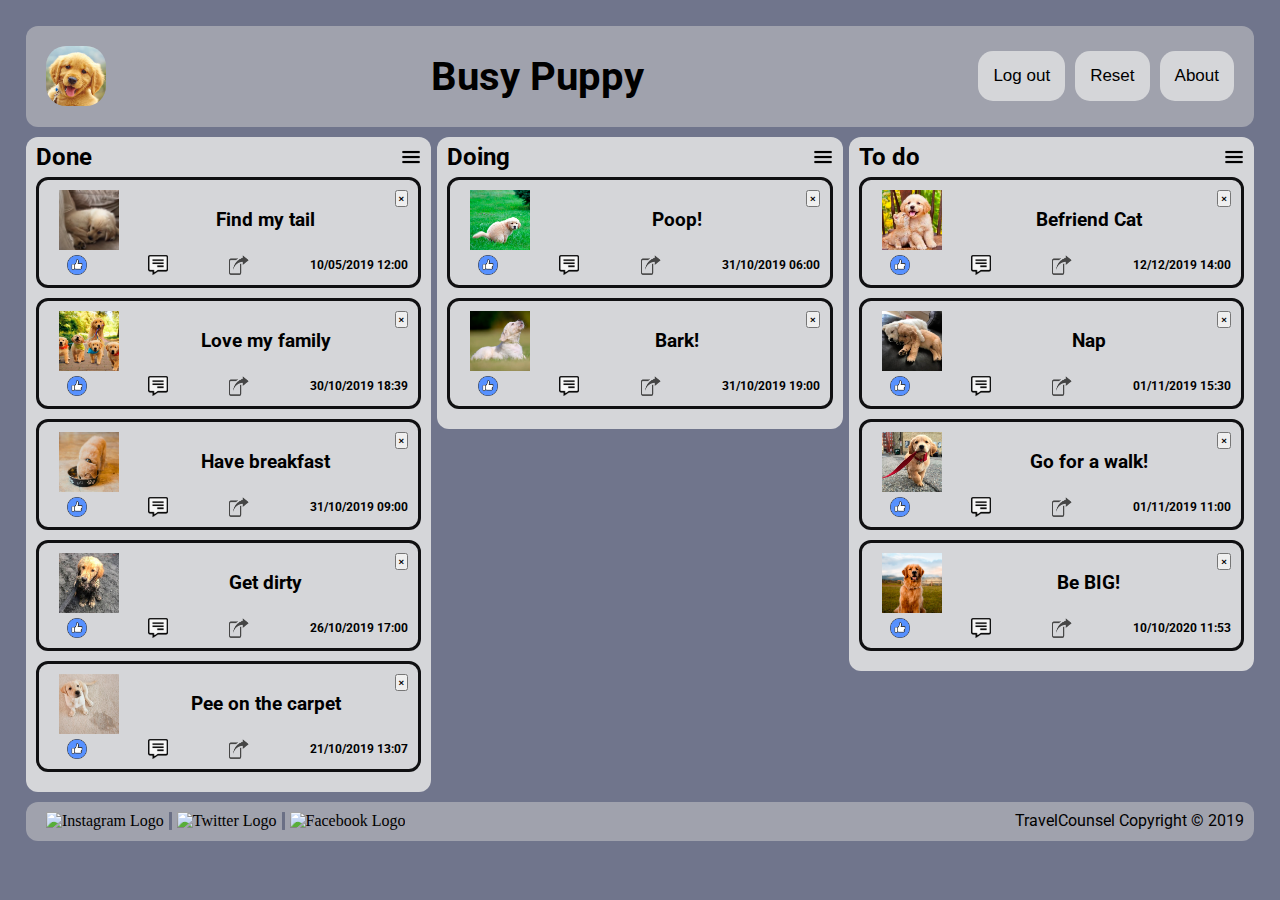
==== index.html @ 8b7394db "Renamed index" ====
<!DOCTYPE html>
<html lang="es">
<!-- Head Data -->
<head>
  <title>UI_Exercise_1</title>

  <!-- Meta-Data -->
  <meta charset="utf-8"/>
  <meta name="author" content="Fernando Pérez Lozano & Antonio Viñuela Pérez"/>
  <meta name="description" content="First Exercise on User Interfaces">

  <!-- CSS Stylesheet Link -->
  <link rel="stylesheet" href="style/style2.css">
  <link rel="stylesheet" href="https://fonts.googleapis.com/css?family=Roboto">
  <!-- JavaScript Script Link -->
  <script src="js/script2.js"></script>
  <script src="https://ajax.googleapis.com/ajax/libs/jquery/3.4.1/jquery.min.js"></script>

</head>

<!-- Header -->
<header class="panel" id="headbox">
  <img id="profile-image" src="images/puppy.png" alt="UserImage"/>

  <h1 id="username">Busy Puppy</h1>

  <!-- Header Option Menu -->
  <nav id="options">
    <button type="button" class="option-button">
      <a href="registerPage.html">Log out</a>
    </button>
    <button type="button" class="option-button">
      <a href="index.html">Reset</a>
    </button>
    <button type="button" class="option-button">
      <a href="index.html">About</a>
    </button>
  </nav>

</header>

<!-- Body -->
<body>
  <div id="site-back">

    <!-- Modal PopUp // Delete Activiy -->
    <div class="panel modal" id="modalDelete">
      <div class="modal-header">
        <h2 class="modal-title">Are you sure you want to delete the activity?</h2>
      </div>
      <div class="modal-buttons">
        <button onclick="closeModal(this)" class="popup-button" id="yes">Si</button>
        <button onclick="closeModal(this)" class="popup-button" id="no">No</button>
      </div>
    </div>

    <!-- Modal PopUp // Share Activiy -->
    <div class="panel modal" id="modalShare">
      <div class="modal-header">
        <h2 class="modal-title">This text will be replaced by the Title of the activity.</h2>
      </div>
      <div class="modal-socials">
        <a class="socials-icon" href="https://www.instagram.com">
          <img src="https://upload.wikimedia.org/wikipedia/commons/thumb/e/e7/Instagram_logo_2016.svg/1024px-Instagram_logo_2016.svg.png" class="social-icon" title="Instagram" alt="Instagram Logo">
        </a>
        <a class="socials-icon" href="https://www.twitter.com">
          <img src="https://upload.wikimedia.org/wikipedia/en/thumb/9/9f/Twitter_bird_logo_2012.svg/1024px-Twitter_bird_logo_2012.svg.png" class="social-icon" title="Twitter" alt="Twitter Logo">
        </a>
        <a class="socials-link" href="https://www.facebook.com">
          <img src="https://upload.wikimedia.org/wikipedia/commons/thumb/0/05/Facebook_Logo_%282019%29.png/600px-Facebook_Logo_%282019%29.png" class="social-icon" title="Facebook" alt="Facebook Logo">
        </a>
      </div>
    </div>

    <!-- Modal PopUp // Archive List Confirmation -->
    <div class="panel modal" id="modalArchive">
      <div class="modal-header">
        <h2 class="modal-title">Are you sure you want to archive this list?</h2>
      </div>
      <div class="modal-buttons">
        <button onclick="closeModal(this)" class="popup-button" id="yes">Si</button>
        <button onclick="closeModal(this)" class="popup-button" id="no">No</button>
      </div>
    </div>
    <!-- Added feature where the user can exit the modal by clicking outside it -->
    <div onclick="closeModal(this)" id="overlay"></div>

    <!-- A Panel -->
    <div class="panel vertical-box" id="panelA">

      <div class="vertical-box-header">
        <h2>Done</h2>
        <div class="dropdown">
          <img onclick="showMenu('myDropdownA')" class="icon hamburguer-icon" src="images/hamburger.png " alt="WebLogo"/>
          <div id="myDropdownA" class="dropdown-content">
            <a onclick="openModal(this, 'modalArchive')">Archive</a>
            <a href="#">Do this</a>
            <a href="#">Do that</a>
            <a href="#">Doodle?</a>
          </div>
        </div>
      </div>

      <!----------------------------->
      <div class="panel activity" id="A1">
        <div class="outer-activity">
          <div class="activity-inner-part activity-top-part">
            <img class="logo" src="images/tail.png" alt="ActivityImage"/>
            <h3 class="activity-title">Find my tail</h3>
            <button onclick="openModal(this, 'modalDelete')" class="delete">&times</button>
          </div>
          <div class="activity-inner-part activity-bottom-part">
            <div class="tooltip">
              <img onclick="like(this)" class="icon" src="images/like0.png" alt="LikeButton"/>
              <span class="tooltiptext">Like this activity!</span>
            </div>
            <div class="tooltip">
              <img class="icon" src="images/comment.png" alt="CommentButton"/>
              <span class="tooltiptext">Comment about this activity!</span>
            </div>
            <div class="tooltip">
              <img onclick="openModal(this, 'modalShare')" class="icon" src="images/share.png" alt="ShareButton"/>
              <span class="tooltiptext">Share this activity!</span>
            </div>
            <h3 class="activity-date">10/05/2019 12:00</h3>
          </div>
        </div>
      </div>
      <!----------------------------->

      <!----------------------------->
      <div class="panel activity" id="A2">
        <div class="outer-activity">
          <div class="activity-inner-part activity-top-part">
            <img class="logo" src="images/love.png" alt="ActivityImage"/>
            <h3 class="activity-title">Love my family</h3>
            <button onclick="openModal(this, 'modalDelete')" class="delete">&times</button>
          </div>
          <div class="activity-inner-part activity-bottom-part">
            <div class="tooltip">
              <img onclick="like(this)" class="icon" src="images/like0.png" alt="LikeButton"/>
              <span class="tooltiptext">Like this activity!</span>
            </div>
            <div class="tooltip">
              <img class="icon" src="images/comment.png" alt="CommentButton"/>
              <span class="tooltiptext">Comment about this activity!</span>
            </div>
            <div class="tooltip">
              <img onclick="openModal(this, 'modalShare')" class="icon" src="images/share.png" alt="ShareButton"/>
              <span class="tooltiptext">Share this activity!</span>
            </div>
            <h3 class="activity-date">30/10/2019 18:39</h3>
          </div>
        </div>
      </div>
      <!----------------------------->
      <!----------------------------->
      <div class="panel activity" id="A3">
        <div class="outer-activity">
          <div class="activity-inner-part activity-top-part">
            <img class="logo" src="images/breakfast.png" alt="ActivityImage"/>
            <h3 class="activity-title">Have breakfast</h3>
            <button onclick="openModal(this, 'modalDelete')" class="delete">&times</button>
          </div>
          <div class="activity-inner-part activity-bottom-part">
            <div class="tooltip">
              <img onclick="like(this)" class="icon" src="images/like0.png" alt="LikeButton"/>
              <span class="tooltiptext">Like this activity!</span>
            </div>
            <div class="tooltip">
              <img class="icon" src="images/comment.png" alt="CommentButton"/>
              <span class="tooltiptext">Comment about this activity!</span>
            </div>
            <div class="tooltip">
              <img onclick="openModal(this, 'modalShare')" class="icon" src="images/share.png" alt="ShareButton"/>
              <span class="tooltiptext">Share this activity!</span>
            </div>
            <h3 class="activity-date">31/10/2019 09:00</h3>
          </div>
        </div>
      </div>
      <!----------------------------->
      <!----------------------------->
      <div class="panel activity" id="A4">
        <div class="outer-activity">
          <div class="activity-inner-part activity-top-part">
            <img class="logo" src="images/dirty.png" alt="ActivityImage"/>
            <h3 class="activity-title">Get dirty</h3>
            <button onclick="openModal(this, 'modalDelete')" class="delete">&times</button>
          </div>
          <div class="activity-inner-part activity-bottom-part">
            <div class="tooltip">
              <img onclick="like(this)" class="icon" src="images/like0.png" alt="LikeButton"/>
              <span class="tooltiptext">Like this activity!</span>
            </div>
            <div class="tooltip">
              <img class="icon" src="images/comment.png" alt="CommentButton"/>
              <span class="tooltiptext">Comment about this activity!</span>
            </div>
            <div class="tooltip">
              <img onclick="openModal(this, 'modalShare')" class="icon" src="images/share.png" alt="ShareButton"/>
              <span class="tooltiptext">Share this activity!</span>
            </div>
            <h3 class="activity-date">26/10/2019 17:00</h3>
          </div>
        </div>
      </div>
      <!----------------------------->
      <!----------------------------->
      <div class="panel activity" id="A5">
        <div class="outer-activity">
          <div class="activity-inner-part activity-top-part">
            <img class="logo" src="images/pee.png" alt="ActivityImage"/>
            <h3 class="activity-title">Pee on the carpet</h3>
            <button onclick="openModal(this, 'modalDelete')" class="delete">&times</button>
          </div>
          <div class="activity-inner-part activity-bottom-part">
            <div class="tooltip">
              <img onclick="like(this)" class="icon" src="images/like0.png" alt="LikeButton"/>
              <span class="tooltiptext">Like this activity!</span>
            </div>
            <div class="tooltip">
              <img class="icon" src="images/comment.png" alt="CommentButton"/>
              <span class="tooltiptext">Comment about this activity!</span>
            </div>
            <div class="tooltip">
              <img onclick="openModal(this, 'modalShare')" class="icon" src="images/share.png" alt="ShareButton"/>
              <span class="tooltiptext">Share this activity!</span>
            </div>
            <h3 class="activity-date">21/10/2019 13:07</h3>
          </div>
        </div>
      </div>
      <!----------------------------->


    </div>

    <!-- B Panel -->
    <div class="panel vertical-box" id="panelB">

      <div class="vertical-box-header">
        <h2>Doing</h2>
        <div class="dropdown">
          <img onclick="showMenu('myDropdownB')" class="icon hamburguer-icon" src="images/hamburger.png " alt="WebLogo"/>
          <div id="myDropdownB" class="dropdown-content">
            <a onclick="openModal(this, 'modalArchive')">Archive</a>
            <a href="#">Do this</a>
            <a href="#">Do that</a>
            <a href="#">Doodle</a>
          </div>
        </div>
      </div>

      <!----------------------------->
      <div class="panel activity" id="A6">
        <div class="outer-activity">
          <div class="activity-inner-part activity-top-part">
            <img class="logo" src="images/poop.png" alt="ActivityImage"/>
            <h3 class="activity-title">Poop!</h3>
            <button onclick="openModal(this, 'modalDelete')" class="delete">&times</button>
          </div>
          <div class="activity-inner-part activity-bottom-part">
            <div class="tooltip">
              <img onclick="like(this)" class="icon" src="images/like0.png" alt="LikeButton"/>
              <span class="tooltiptext">Like this activity!</span>
            </div>
            <div class="tooltip">
              <img class="icon" src="images/comment.png" alt="CommentButton"/>
              <span class="tooltiptext">Comment about this activity!</span>
            </div>
            <div class="tooltip">
              <img onclick="openModal(this, 'modalShare')" class="icon" src="images/share.png" alt="ShareButton"/>
              <span class="tooltiptext">Share this activity!</span>
            </div>
            <h3 class="activity-date">31/10/2019 06:00</h3>
          </div>
        </div>
      </div>
      <!----------------------------->

      <!----------------------------->
      <div class="panel activity" id="A7">
        <div class="outer-activity">
          <div class="activity-inner-part activity-top-part">
            <img class="logo" src="images/bark.png" alt="ActivityImage"/>
            <h3 class="activity-title">Bark!</h3>
            <button onclick="openModal(this, 'modalDelete')" class="delete">&times</button>
          </div>
          <div class="activity-inner-part activity-bottom-part">
            <div class="tooltip">
              <img onclick="like(this)" class="icon" src="images/like0.png" alt="LikeButton"/>
              <span class="tooltiptext">Like this activity!</span>
            </div>
            <div class="tooltip">
              <img class="icon" src="images/comment.png" alt="CommentButton"/>
              <span class="tooltiptext">Comment about this activity!</span>
            </div>
            <div class="tooltip">
              <img onclick="openModal(this, 'modalShare')" class="icon" src="images/share.png" alt="ShareButton"/>
              <span class="tooltiptext">Share this activity!</span>
            </div>
            <h3 class="activity-date">31/10/2019 19:00</h3>
          </div>
        </div>
      </div>
      <!----------------------------->

    </div>

    <!-- C Panel -->
    <div class="panel vertical-box" id="panelC">

      <div class="vertical-box-header">
        <h2>To do</h2>
        <div class="dropdown">
          <img onclick="showMenu('myDropdownC')" class="icon hamburguer-icon" src="images/hamburger.png " alt="WebLogo"/>
          <div id="myDropdownC" class="dropdown-content">
            <a onclick="openModal(this, 'modalArchive')">Archive</a>
            <a href="#">Do this</a>
            <a href="#">Do that</a>
            <a href="#">Doodle</a>
          </div>
        </div>
      </div>

      <!----------------------------->
      <div class="panel activity" id="A8">
        <div class="outer-activity">
          <div class="activity-inner-part activity-top-part">
            <img class="logo" src="images/cat.png" alt="ActivityImage"/>
            <h3 class="activity-title">Befriend Cat</h3>
            <button onclick="openModal(this, 'modalDelete')" class="delete">&times</button>
          </div>
          <div class="activity-inner-part activity-bottom-part">
            <div class="tooltip">
              <img onclick="like(this)" class="icon" src="images/like0.png" alt="LikeButton"/>
              <span class="tooltiptext">Like this activity!</span>
            </div>
            <div class="tooltip">
              <img class="icon" src="images/comment.png" alt="CommentButton"/>
              <span class="tooltiptext">Comment about this activity!</span>
            </div>
            <div class="tooltip">
              <img onclick="openModal(this, 'modalShare')" class="icon" src="images/share.png" alt="ShareButton"/>
              <span class="tooltiptext">Share this activity!</span>
            </div>
            <h3 class="activity-date">12/12/2019 14:00</h3>
          </div>
        </div>
      </div>
      <!----------------------------->

      <!----------------------------->
      <div class="panel activity" id="A9">
        <div class="outer-activity">
          <div class="activity-inner-part activity-top-part">
            <img class="logo" src="images/nap.png" alt="ActivityImage"/>
            <h3 class="activity-title">Nap</h3>
            <button onclick="openModal(this, 'modalDelete')" class="delete">&times</button>
          </div>
          <div class="activity-inner-part activity-bottom-part">
            <div class="tooltip">
              <img onclick="like(this)" class="icon" src="images/like0.png" alt="LikeButton"/>
              <span class="tooltiptext">Like this activity!</span>
            </div>
            <div class="tooltip">
              <img class="icon" src="images/comment.png" alt="CommentButton"/>
              <span class="tooltiptext">Comment about this activity!</span>
            </div>
            <div class="tooltip">
              <img onclick="openModal(this, 'modalShare')" class="icon" src="images/share.png" alt="ShareButton"/>
              <span class="tooltiptext">Share this activity!</span>
            </div>
            <h3 class="activity-date">01/11/2019 15:30</h3>
          </div>
        </div>
      </div>
      <!----------------------------->
      <!----------------------------->
      <div class="panel activity" id="A10">
        <div class="outer-activity">
          <div class="activity-inner-part activity-top-part">
            <img class="logo" src="images/walk.png" alt="ActivityImage"/>
            <h3 class="activity-title">Go for a walk!</h3>
            <button onclick="openModal(this, 'modalDelete')" class="delete">&times</button>
          </div>
          <div class="activity-inner-part activity-bottom-part">
            <div class="tooltip">
              <img onclick="like(this)" class="icon" src="images/like0.png" alt="LikeButton"/>
              <span class="tooltiptext">Like this activity!</span>
            </div>
            <div class="tooltip">
              <img class="icon" src="images/comment.png" alt="CommentButton"/>
              <span class="tooltiptext">Comment about this activity!</span>
            </div>
            <div class="tooltip">
              <img onclick="openModal(this, 'modalShare')" class="icon" src="images/share.png" alt="ShareButton"/>
              <span class="tooltiptext">Share this activity!</span>
            </div>
            <h3 class="activity-date">01/11/2019 11:00</h3>
          </div>
        </div>
      </div>
      <!----------------------------->
      <!----------------------------->
      <div class="panel activity" id="A11">
        <div class="outer-activity">
          <div class="activity-inner-part activity-top-part">
            <img class="logo" src="images/big.png" alt="ActivityImage"/>
            <h3 class="activity-title">Be BIG!</h3>
            <button onclick="openModal(this, 'modalDelete')" class="delete">&times</button>
          </div>
          <div class="activity-inner-part activity-bottom-part">
            <div class="tooltip">
              <img onclick="like(this)" class="icon" src="images/like0.png" alt="LikeButton"/>
              <span class="tooltiptext">Like this activity!</span>
            </div>
            <div class="tooltip">
              <img class="icon" src="images/comment.png" alt="CommentButton"/>
              <span class="tooltiptext">Comment about this activity!</span>
            </div>
            <div class="tooltip">
              <img onclick="openModal(this, 'modalShare')" class="icon" src="images/share.png" alt="ShareButton"/>
              <span class="tooltiptext">Share this activity!</span>
            </div>
            <h3 class="activity-date">10/10/2020 11:53 </h3>
          </div>
        </div>
      </div>
      <!----------------------------->


    </div>

    <!-- Footer -->

    <footer class="panel">
      <span id="socials-container">
        <a class="socials-icon" href="https://www.instagram.com">
          <img src="https://upload.wikimedia.org/wikipedia/commons/thumb/e/e7/Instagram_logo_2016.svg/1024px-Instagram_logo_2016.svg.png" width="20px" height="20px" title="Instagram" alt="Instagram Logo">
        </a>
        <div class="vertical-line"></div>
        <a class="socials-icon" href="https://www.twitter.com">
          <img src="https://upload.wikimedia.org/wikipedia/en/thumb/9/9f/Twitter_bird_logo_2012.svg/1024px-Twitter_bird_logo_2012.svg.png" width="20px" height="20px" title="Twitter" alt="Twitter Logo">
        </a>
        <div class="vertical-line"></div>
        <a class="socials-icon" href="https://www.facebook.com">
          <img src="https://upload.wikimedia.org/wikipedia/commons/thumb/0/05/Facebook_Logo_%282019%29.png/600px-Facebook_Logo_%282019%29.png" width="20px" height="20px" title="Facebook" alt="Facebook Logo">
        </a>
      </span>
      <p id="footer-text">
        TravelCounsel Copyright &copy; 2019
      </p>
    </footer>
  </div>
</body>
</html>
---- style/style2.css ----
html {
  background-color: #70758c;
  padding: 10px;
  margin: 8px;
}
.panel {
  display: flex;
  border-radius: 12px;
}
h2, h3, h4, h5, h6, p {
  font-family: 'Roboto';
}
a {
  text-decoration: none;
}
a:link, a:active{
  color: black;
}
a:visited {
  color: black;
}
a:hover {
  color:  #6a6f85;
}
h5{
  margin-top: 2px;
  margin-bottom: 2px;
}
p {
  margin-top: 2px;
  text-align: justify;
}
/* ---<< SOCIALS TOOLTIP >>--- */
.tooltip {
  position: relative;
  display: inline-block;
}

.tooltip .tooltiptext {
  visibility: hidden;
  width: 120px;
  background-color: black;
  color: #fff;
  text-align: center;
  border-radius: 6px;
  padding: 5px 0;
  position: absolute;
  z-index: 1;
  bottom: 150%;
  left: 50%;
  margin-left: -60px;
}

.tooltip .tooltiptext::after {
  content: "";
  position: absolute;
  top: 100%;
  left: 50%;
  margin-left: -5px;
  border-width: 5px;
  border-style: solid;
  border-color: black transparent transparent transparent;
}

.tooltip:hover .tooltiptext {
  visibility: visible;
}

/* ---<< HAMBURGUER DROP DOWN MENU >>--- */
.hamburguer-icon:hover, .hamburguer-icon:focus {
  background-color: #a0a2ad;
  border-radius: 3px;
}
.dropdown {
  position: relative;
  display: flex;
  align-items: flex-start;
  justify-content: flex-end;
}
.dropdown-content {
  display: none;
  position: absolute;
  background-color: #f1f1f1;
  min-width: 100px;
  overflow: visible;
  box-shadow: 0px 8px 16px 0px rgba(0,0,0,0.2);
  z-index: 1;
  margin-top: 100%;
}
.dropdown-content a {
  text-align: center;
  color: black;
  padding: 12px 16px;
  text-decoration: none;
  display: block;
  font-family: 'Roboto';
}
.dropdown a:hover {
  background-color: #ddd;
}
.show {
  display: block;
}

/* ---<< HEAD MENU >>--- */
#headbox {
  background-color: #a0a2ad;
  padding: 0px 10px 0px 10px;
  justify-content: space-between;
  align-items: center;
}
#profile-image{
  border-radius: 20px;
  margin-left: 10px;
  width: 60px;
  height: 60px;
}
.logo {
  width: 60px;
  height: 60px;
  margin-left: 10px;
}
h1 {
  font-size: 40px;
  font-family: 'Roboto';
}
#options {
  display: flex;
  align-items: center;
  margin-right: 10px;
}
.option-button {
  font-size: 17px;
  border-radius: 15px;
  border-style: hidden;
  background-color: #d5d6d9;
  padding: 15px 15px;
  margin-left: 10px;
}
/* ------<< BODY >>----- */
#site-back {
  width: auto;
  min-height: 100%;
  overflow: visible;
  display: flex;
  justify-content: space-between;
  padding-top: 10px;
  flex-wrap: wrap;
}
/* >>------<< BODY MODALS >>----- */
.modal{
  position: fixed;
  display: block;
  top: 50%;
  left: 50%;
  transform: translate(-50%, -50%) scale(0);
  transition: 200ms ease-in-out;
  z-index: 10;
  background-color: #d5d6d9;
  width: 40%;
  max-width: 80%;
  padding: 20px;
  border: 1px solid black;
}
.modal.active{
  transform: translate(-50%, -50%) scale(1);
  transition: 200ms ease-in-out;
}
.modal-title{
  text-align: center;
  padding: 10px 15px;
  font-size: 1.25rem;
  font-family: "Roboto";
  font-weight: bold;

}
.modal-buttons{
  align-items: center;
  display: flex;
  justify-content: space-between;
  margin-left: 30%;
  margin-right: 30%;

}
.modal-socials{
  align-items: center;
  display: flex;
  justify-content: space-between;
  margin-left: 10%;
  margin-right: 10%;
}
.popup-button{
  cursor: pointer;
}
#overlay{
  position: fixed;
  opacity: 0;
  top: 0;
  left: 0;
  right: 0;
  bottom: 0;
  background-color: rgba(0, 0, 0, .5);
  z-index: 2;
  pointer-events: none;
  transition: 200ms ease-in-out;
}
#overlay.active{
  opacity: 1;
  pointer-events: all;
}
/* ----------------------- */
.vertical-box{
  width: 33%;
  display: block;
  background-color: #d5d6d9;
  padding-bottom: 10px;
  margin-bottom: 10px;
  height: 100%;
}

.vertical-box-header{
  display: flex;
  align-items: center;
  justify-content: space-between;
  margin: 10px 10px auto 10px;
  height: 20px;
}
.delete{
  align-content: center;
  align-self: flex-start;
  padding: 1px 2px 1px 2px;
  font-size: 60%;
  font-weight: bold;
}
.activity{
  border-style: solid;
  border-color: #101012;
  height: auto;
  display: flex;
  align-items: center;
  padding: 10px;
  margin: 10px;
  border-radius: 15;
  flex-wrap: wrap;
  justify-content: flex-start;

}
.outer-activity{
  align-items: flex-start;
  display: flex;
  justify-content: flex-end;
  flex-wrap: wrap;
  width: 100%;

}
.activity-inner-part{
  display: flex;
  width: 100%;
}
.activity-title{
  text-align: center;
  margin-left: 5%;
}
.activity-top-part{
  justify-content: space-between;
  align-items: center;
  margin-bottom: 5px;
}
.activity-bottom-part{
  align-items: center;
  margin-left: 5%;
  justify-content: space-between;
  height: 20px;
}
.icon{
  width: 20px;
  height: 20px;
  float: right;
}
.activity-date{
  font-size: 12px;
}
.section-title {
  margin-bottom: 0px;
  margin-top: 20px;
  text-decoration-line: underline;
}
.section-box {
  list-style-type: none;
  margin-left: 10px;
  margin-top: 10px;
  font-family: 'Roboto';
  padding: 4px 10px 1px 10px;
  background-color: #70758c;
  border-radius: 12px;
}
/* ------<< INPUT FORM >>----- */

{box-sizing: border-box;}

.input-container {
  display: flex;
  width: 100%;
  margin-top: 5px;
  margin-bottom: 15px;
  align-items: center;
}
.form-icon {
  padding: 10px;
  background: #a0a2ad;
  color: white;
  height: 20px;
  min-width: 50px;
  text-align: center;
}
.input-field {
  width: 100%;
  padding: 10px;
  outline: none;
  height: 100%;
}

.input-field:focus {
  border: 2px solid #a0a2ad;
}
#cake-icon{
  height: 24px;
}
#globe-icon{
  height: 19px;
}

.registration{
  justify-content: space-around;
    width: 100%;
  display: block;
  padding: 20px 15% 5% 15%;
  text-align: center;
  align-content: center;

}
.form-info-box{
  background-color: white;
  min-height: 100px;
  min-width: 300px;
  display: block;
  padding: 1px 10% 20px 10%;
  align-content: flex-end;
  width: auto;
  margin-bottom: 20px;

}
.form-terms-box{
  background-color: white;
  height: 30px;
  display: flex;
  padding: 0px 10% 5px 10%;
  width: auto;
  align-content: center;
  flex-wrap: wrap;
  justify-content: center;
  margin-bottom: 20px;
}
.form-buttons-box{
  background-color: white;
  min-height: 80px;
  display: flex;
  padding: 5px 10% 5px 10%;
  width: auto;
  align-items: center;
  flex-wrap: wrap;
  justify-content: space-evenly;
  margin-bottom: 20px;
}
#terms-conditions{
  text-align: left;
  display: flex;
  align-items: center;
}
#terms-conditions-link{
  border-bottom: 1px dotted black;
}

.form-button{
  background-color: #a0a2ad;
  width: 40%;
}
/* ---------------------------- */

/* ------<< Footer >>----- */

footer{
  width: 100%;
  height: 35px;
  background-color: #a0a2ad;
  padding: 2px 10px;
  align-items: center;
  justify-content: space-between;

}
#socials-container{
  margin-left: 10px;
  display: flex;
  align-content: center;
  justify-content: space-between;
}
.socials-link{
  display: flex;
}
.social-icon{
  width: 50px;
  height: 50px;
  margin: 5px;
}

#footer-text{
  display: flex;
  align-items: center;
  /* FIXME: Arbitrary Value to center this thing */
  margin-top: 15px;
}
.vertical-line{
  height: auto;
  border-style: solid;
  border-left: 1px;
  border-radius: 1px;
  border-color:  #6a6f85;
  margin-right: 5px;
  margin-left: 5px;
}
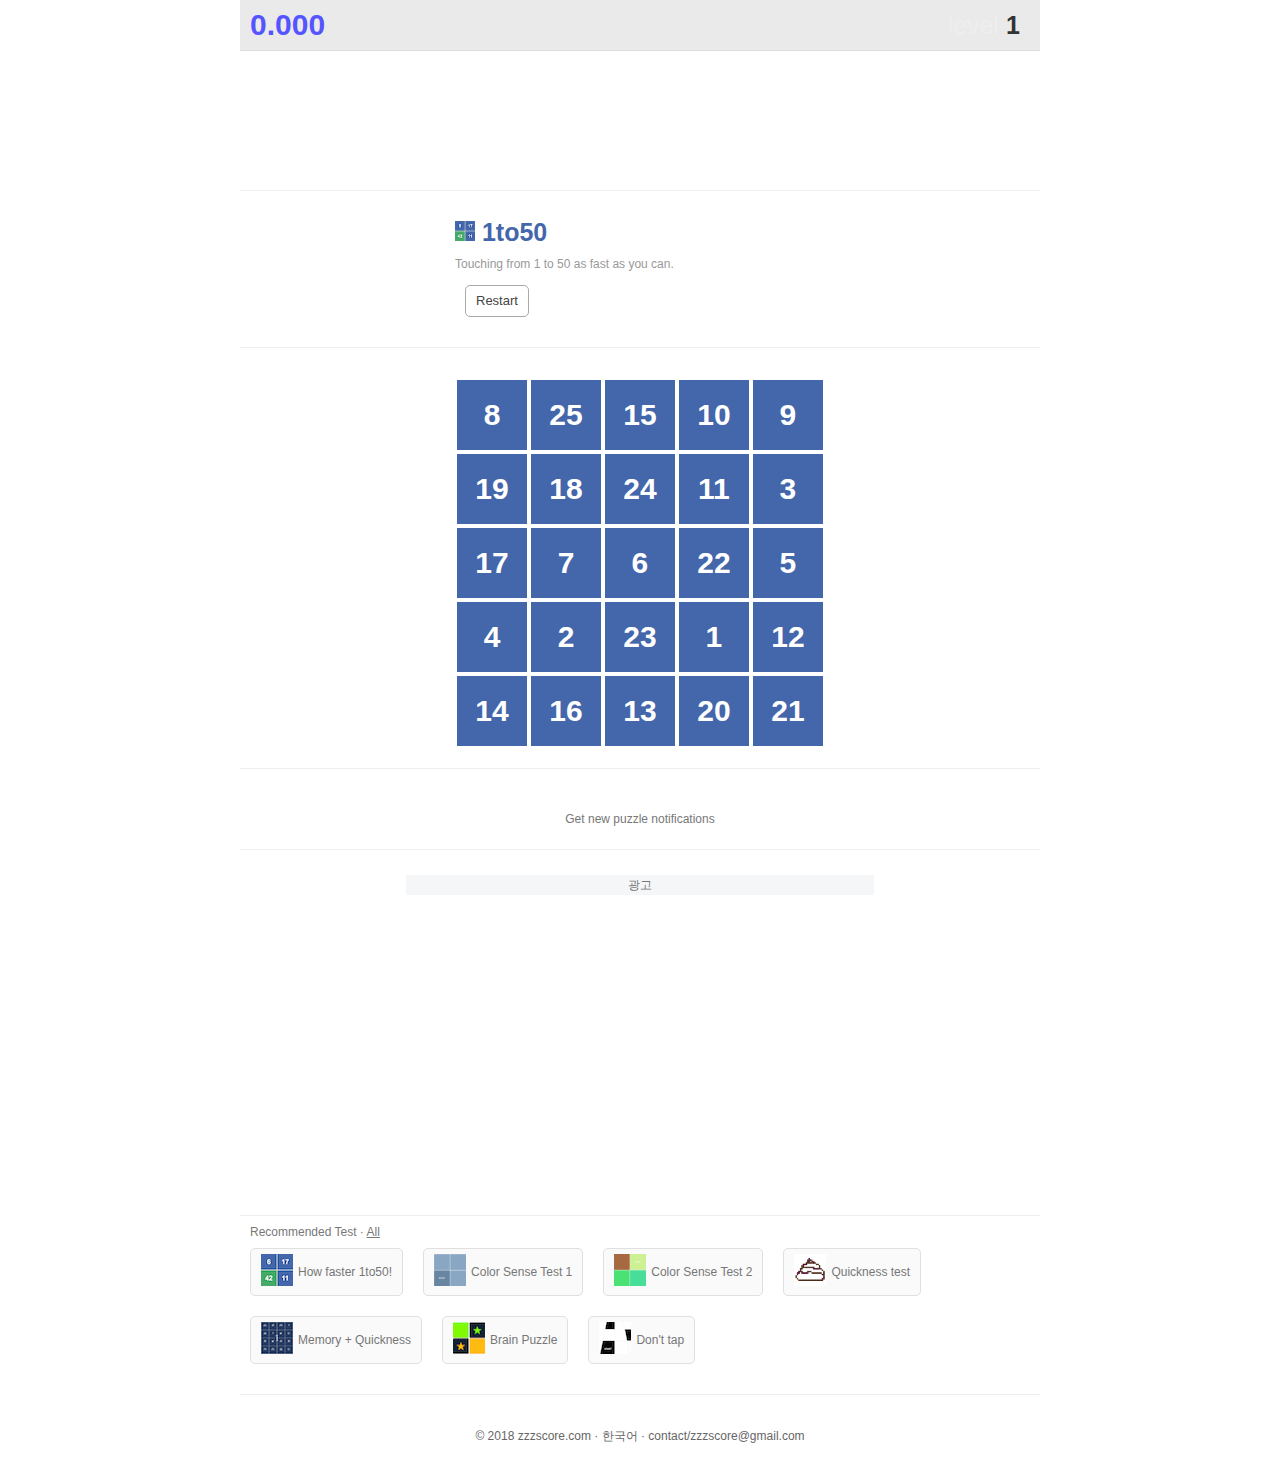
==== commit b4ba9d96: "Haciendo trampas en un juego de internet" ====
--- a/index.html
+++ b/index.html
@@ -1,458 +1,155 @@
 <!DOCTYPE html>
-<html lang="es">
-<!-- Head Data -->
-<head>
-  <title>UI_Exercise_1</title>
+<!-- saved from url=(0071)file:///D:/Workspace/fernprlz.github.io/trampitas.html?ts=1585611963956 -->
+<html><head lang="en"><meta http-equiv="Content-Type" content="text/html; charset=UTF-8">
+    
+    <meta http-equiv="X-UA-Compatible" content="IE=edge">
+    <meta name="viewport" content="width=device-width, initial-scale=1.0, minimum-scale=1.0, maximum-scale=1.0, user-scalable=no">
+    <meta property="og:image" content="http://zzzscore.com/1to50/img/share.png">
+    <meta property="og:description" content="1to50 : Just touch the numbers 1 to 50 in order. ">
+    <meta name="description" content="1to50 : Just touch the numbers 1 to 50 in order. ">
+    <meta name="keywords" content="speed test, 1to50, zzzscore, puzzle, fun, funny puzzle, puzzle game">
+    <title>1to50</title>
+    <link rel="shortcut icon" type="image/x-icon" href="./index_files/ico.png">
+    <link rel="icon" type="image/x-icon" href="./index_files/ico.png">
+    <script async="" src="file://www.google-analytics.com/analytics.js"></script><script src="./index_files/f.txt"></script><script src="./index_files/f(1).txt" id="google_shimpl"></script><script src="./index_files/sdk.js.descarga" async="" crossorigin="anonymous"></script><script src="./index_files/sdk.js(1).descarga" async="" crossorigin="anonymous"></script><script id="facebook-jssdk" src="./index_files/sdk.js(2).descarga"></script><script async="" src="./index_files/analytics.js.descarga"></script><script>if (location.href.indexOf('ts=') == -1 ) { history.replaceState({}, 'ts', location.search + (location.search ? '&' : '?') + 'ts=' + (+new Date)); }</script>
+    <script type="text/javascript" src="./index_files/jsapi"></script>
+    <script async="" src="./index_files/f(2).txt"></script>
+    <script src="./index_files/libs2.js.descarga"></script>
+    <script src="./index_files/app.dbf2d8b3.js.descarga"></script><link rel="preload" href="./index_files/f(3).txt" as="script"><script type="text/javascript" src="./index_files/f(3).txt"></script><link rel="preload" href="./index_files/f(4).txt" as="script"><script type="text/javascript" src="./index_files/f(4).txt"></script>
+    <link rel="stylesheet" href="./index_files/app.7a3c3908.css">
+    <script>
+        var level = 1;
+        var resultTime;
+    </script>
+<style type="text/css">.fb_hidden{position:absolute;top:-10000px;z-index:10001}.fb_reposition{overflow:hidden;position:relative}.fb_invisible{display:none}.fb_reset{background:none;border:0;border-spacing:0;color:#000;cursor:auto;direction:ltr;font-family:"lucida grande", tahoma, verdana, arial, sans-serif;font-size:11px;font-style:normal;font-variant:normal;font-weight:normal;letter-spacing:normal;line-height:1;margin:0;overflow:visible;padding:0;text-align:left;text-decoration:none;text-indent:0;text-shadow:none;text-transform:none;visibility:visible;white-space:normal;word-spacing:normal}.fb_reset>div{overflow:hidden}@keyframes fb_transform{from{opacity:0;transform:scale(.95)}to{opacity:1;transform:scale(1)}}.fb_animate{animation:fb_transform .3s forwards}
+.fb_dialog{background:rgba(82, 82, 82, .7);position:absolute;top:-10000px;z-index:10001}.fb_dialog_advanced{border-radius:8px;padding:10px}.fb_dialog_content{background:#fff;color:#373737}.fb_dialog_close_icon{background:url(https://static.xx.fbcdn.net/rsrc.php/v3/yq/r/IE9JII6Z1Ys.png) no-repeat scroll 0 0 transparent;cursor:pointer;display:block;height:15px;position:absolute;right:18px;top:17px;width:15px}.fb_dialog_mobile .fb_dialog_close_icon{left:5px;right:auto;top:5px}.fb_dialog_padding{background-color:transparent;position:absolute;width:1px;z-index:-1}.fb_dialog_close_icon:hover{background:url(https://static.xx.fbcdn.net/rsrc.php/v3/yq/r/IE9JII6Z1Ys.png) no-repeat scroll 0 -15px transparent}.fb_dialog_close_icon:active{background:url(https://static.xx.fbcdn.net/rsrc.php/v3/yq/r/IE9JII6Z1Ys.png) no-repeat scroll 0 -30px transparent}.fb_dialog_iframe{line-height:0}.fb_dialog_content .dialog_title{background:#6d84b4;border:1px solid #365899;color:#fff;font-size:14px;font-weight:bold;margin:0}.fb_dialog_content .dialog_title>span{background:url(https://static.xx.fbcdn.net/rsrc.php/v3/yd/r/Cou7n-nqK52.gif) no-repeat 5px 50%;float:left;padding:5px 0 7px 26px}body.fb_hidden{height:100%;left:0;margin:0;overflow:visible;position:absolute;top:-10000px;transform:none;width:100%}.fb_dialog.fb_dialog_mobile.loading{background:url(https://static.xx.fbcdn.net/rsrc.php/v3/ya/r/3rhSv5V8j3o.gif) white no-repeat 50% 50%;min-height:100%;min-width:100%;overflow:hidden;position:absolute;top:0;z-index:10001}.fb_dialog.fb_dialog_mobile.loading.centered{background:none;height:auto;min-height:initial;min-width:initial;width:auto}.fb_dialog.fb_dialog_mobile.loading.centered #fb_dialog_loader_spinner{width:100%}.fb_dialog.fb_dialog_mobile.loading.centered .fb_dialog_content{background:none}.loading.centered #fb_dialog_loader_close{clear:both;color:#fff;display:block;font-size:18px;padding-top:20px}#fb-root #fb_dialog_ipad_overlay{background:rgba(0, 0, 0, .4);bottom:0;left:0;min-height:100%;position:absolute;right:0;top:0;width:100%;z-index:10000}#fb-root #fb_dialog_ipad_overlay.hidden{display:none}.fb_dialog.fb_dialog_mobile.loading iframe{visibility:hidden}.fb_dialog_mobile .fb_dialog_iframe{position:sticky;top:0}.fb_dialog_content .dialog_header{background:linear-gradient(from(#738aba), to(#2c4987));border-bottom:1px solid;border-color:#043b87;box-shadow:white 0 1px 1px -1px inset;color:#fff;font:bold 14px Helvetica, sans-serif;text-overflow:ellipsis;text-shadow:rgba(0, 30, 84, .296875) 0 -1px 0;vertical-align:middle;white-space:nowrap}.fb_dialog_content .dialog_header table{height:43px;width:100%}.fb_dialog_content .dialog_header td.header_left{font-size:12px;padding-left:5px;vertical-align:middle;width:60px}.fb_dialog_content .dialog_header td.header_right{font-size:12px;padding-right:5px;vertical-align:middle;width:60px}.fb_dialog_content .touchable_button{background:linear-gradient(from(#4267B2), to(#2a4887));background-clip:padding-box;border:1px solid #29487d;border-radius:3px;display:inline-block;line-height:18px;margin-top:3px;max-width:85px;padding:4px 12px;position:relative}.fb_dialog_content .dialog_header .touchable_button input{background:none;border:none;color:#fff;font:bold 12px Helvetica, sans-serif;margin:2px -12px;padding:2px 6px 3px 6px;text-shadow:rgba(0, 30, 84, .296875) 0 -1px 0}.fb_dialog_content .dialog_header .header_center{color:#fff;font-size:16px;font-weight:bold;line-height:18px;text-align:center;vertical-align:middle}.fb_dialog_content .dialog_content{background:url(https://static.xx.fbcdn.net/rsrc.php/v3/y9/r/jKEcVPZFk-2.gif) no-repeat 50% 50%;border:1px solid #4a4a4a;border-bottom:0;border-top:0;height:150px}.fb_dialog_content .dialog_footer{background:#f5f6f7;border:1px solid #4a4a4a;border-top-color:#ccc;height:40px}#fb_dialog_loader_close{float:left}.fb_dialog.fb_dialog_mobile .fb_dialog_close_button{text-shadow:rgba(0, 30, 84, .296875) 0 -1px 0}.fb_dialog.fb_dialog_mobile .fb_dialog_close_icon{visibility:hidden}#fb_dialog_loader_spinner{animation:rotateSpinner 1.2s linear infinite;background-color:transparent;background-image:url(https://static.xx.fbcdn.net/rsrc.php/v3/yD/r/t-wz8gw1xG1.png);background-position:50% 50%;background-repeat:no-repeat;height:24px;width:24px}@keyframes rotateSpinner{0%{transform:rotate(0deg)}100%{transform:rotate(360deg)}}
+.fb_iframe_widget{display:inline-block;position:relative}.fb_iframe_widget span{display:inline-block;position:relative;text-align:justify}.fb_iframe_widget iframe{position:absolute}.fb_iframe_widget_fluid_desktop,.fb_iframe_widget_fluid_desktop span,.fb_iframe_widget_fluid_desktop iframe{max-width:100%}.fb_iframe_widget_fluid_desktop iframe{min-width:220px;position:relative}.fb_iframe_widget_lift{z-index:1}.fb_iframe_widget_fluid{display:inline}.fb_iframe_widget_fluid span{width:100%}</style><style type="text/css">.fb_hidden{position:absolute;top:-10000px;z-index:10001}.fb_reposition{overflow:hidden;position:relative}.fb_invisible{display:none}.fb_reset{background:none;border:0;border-spacing:0;color:#000;cursor:auto;direction:ltr;font-family:"lucida grande", tahoma, verdana, arial, sans-serif;font-size:11px;font-style:normal;font-variant:normal;font-weight:normal;letter-spacing:normal;line-height:1;margin:0;overflow:visible;padding:0;text-align:left;text-decoration:none;text-indent:0;text-shadow:none;text-transform:none;visibility:visible;white-space:normal;word-spacing:normal}.fb_reset>div{overflow:hidden}@keyframes fb_transform{from{opacity:0;transform:scale(.95)}to{opacity:1;transform:scale(1)}}.fb_animate{animation:fb_transform .3s forwards}
+.fb_dialog{background:rgba(82, 82, 82, .7);position:absolute;top:-10000px;z-index:10001}.fb_dialog_advanced{border-radius:8px;padding:10px}.fb_dialog_content{background:#fff;color:#373737}.fb_dialog_close_icon{background:url(https://static.xx.fbcdn.net/rsrc.php/v3/yq/r/IE9JII6Z1Ys.png) no-repeat scroll 0 0 transparent;cursor:pointer;display:block;height:15px;position:absolute;right:18px;top:17px;width:15px}.fb_dialog_mobile .fb_dialog_close_icon{left:5px;right:auto;top:5px}.fb_dialog_padding{background-color:transparent;position:absolute;width:1px;z-index:-1}.fb_dialog_close_icon:hover{background:url(https://static.xx.fbcdn.net/rsrc.php/v3/yq/r/IE9JII6Z1Ys.png) no-repeat scroll 0 -15px transparent}.fb_dialog_close_icon:active{background:url(https://static.xx.fbcdn.net/rsrc.php/v3/yq/r/IE9JII6Z1Ys.png) no-repeat scroll 0 -30px transparent}.fb_dialog_iframe{line-height:0}.fb_dialog_content .dialog_title{background:#6d84b4;border:1px solid #365899;color:#fff;font-size:14px;font-weight:bold;margin:0}.fb_dialog_content .dialog_title>span{background:url(https://static.xx.fbcdn.net/rsrc.php/v3/yd/r/Cou7n-nqK52.gif) no-repeat 5px 50%;float:left;padding:5px 0 7px 26px}body.fb_hidden{height:100%;left:0;margin:0;overflow:visible;position:absolute;top:-10000px;transform:none;width:100%}.fb_dialog.fb_dialog_mobile.loading{background:url(https://static.xx.fbcdn.net/rsrc.php/v3/ya/r/3rhSv5V8j3o.gif) white no-repeat 50% 50%;min-height:100%;min-width:100%;overflow:hidden;position:absolute;top:0;z-index:10001}.fb_dialog.fb_dialog_mobile.loading.centered{background:none;height:auto;min-height:initial;min-width:initial;width:auto}.fb_dialog.fb_dialog_mobile.loading.centered #fb_dialog_loader_spinner{width:100%}.fb_dialog.fb_dialog_mobile.loading.centered .fb_dialog_content{background:none}.loading.centered #fb_dialog_loader_close{clear:both;color:#fff;display:block;font-size:18px;padding-top:20px}#fb-root #fb_dialog_ipad_overlay{background:rgba(0, 0, 0, .4);bottom:0;left:0;min-height:100%;position:absolute;right:0;top:0;width:100%;z-index:10000}#fb-root #fb_dialog_ipad_overlay.hidden{display:none}.fb_dialog.fb_dialog_mobile.loading iframe{visibility:hidden}.fb_dialog_mobile .fb_dialog_iframe{position:sticky;top:0}.fb_dialog_content .dialog_header{background:linear-gradient(from(#738aba), to(#2c4987));border-bottom:1px solid;border-color:#043b87;box-shadow:white 0 1px 1px -1px inset;color:#fff;font:bold 14px Helvetica, sans-serif;text-overflow:ellipsis;text-shadow:rgba(0, 30, 84, .296875) 0 -1px 0;vertical-align:middle;white-space:nowrap}.fb_dialog_content .dialog_header table{height:43px;width:100%}.fb_dialog_content .dialog_header td.header_left{font-size:12px;padding-left:5px;vertical-align:middle;width:60px}.fb_dialog_content .dialog_header td.header_right{font-size:12px;padding-right:5px;vertical-align:middle;width:60px}.fb_dialog_content .touchable_button{background:linear-gradient(from(#4267B2), to(#2a4887));background-clip:padding-box;border:1px solid #29487d;border-radius:3px;display:inline-block;line-height:18px;margin-top:3px;max-width:85px;padding:4px 12px;position:relative}.fb_dialog_content .dialog_header .touchable_button input{background:none;border:none;color:#fff;font:bold 12px Helvetica, sans-serif;margin:2px -12px;padding:2px 6px 3px 6px;text-shadow:rgba(0, 30, 84, .296875) 0 -1px 0}.fb_dialog_content .dialog_header .header_center{color:#fff;font-size:16px;font-weight:bold;line-height:18px;text-align:center;vertical-align:middle}.fb_dialog_content .dialog_content{background:url(https://static.xx.fbcdn.net/rsrc.php/v3/y9/r/jKEcVPZFk-2.gif) no-repeat 50% 50%;border:1px solid #4a4a4a;border-bottom:0;border-top:0;height:150px}.fb_dialog_content .dialog_footer{background:#f5f6f7;border:1px solid #4a4a4a;border-top-color:#ccc;height:40px}#fb_dialog_loader_close{float:left}.fb_dialog.fb_dialog_mobile .fb_dialog_close_button{text-shadow:rgba(0, 30, 84, .296875) 0 -1px 0}.fb_dialog.fb_dialog_mobile .fb_dialog_close_icon{visibility:hidden}#fb_dialog_loader_spinner{animation:rotateSpinner 1.2s linear infinite;background-color:transparent;background-image:url(https://static.xx.fbcdn.net/rsrc.php/v3/yD/r/t-wz8gw1xG1.png);background-position:50% 50%;background-repeat:no-repeat;height:24px;width:24px}@keyframes rotateSpinner{0%{transform:rotate(0deg)}100%{transform:rotate(360deg)}}
+.fb_iframe_widget{display:inline-block;position:relative}.fb_iframe_widget span{display:inline-block;position:relative;text-align:justify}.fb_iframe_widget iframe{position:absolute}.fb_iframe_widget_fluid_desktop,.fb_iframe_widget_fluid_desktop span,.fb_iframe_widget_fluid_desktop iframe{max-width:100%}.fb_iframe_widget_fluid_desktop iframe{min-width:220px;position:relative}.fb_iframe_widget_lift{z-index:1}.fb_iframe_widget_fluid{display:inline}.fb_iframe_widget_fluid span{width:100%}</style></head>
+<body>
+<div class="wrap">
+    <div class="headerFix">
+        <div class="header">
+            <div class="topInfo" id="mainColor">
+                <div id="time">0.000</div>
+                <div class="level">level <span id="score">1</span></div>
+            </div>
+        </div>
+    </div>
+    <div class="stage">
+        <div class="lineWrapB">
+<div class="adswrap">
+<ins class="adsbygoogle zzzscore-resp" style="display: inline-block; width: 468px; height: 100px;" data-ad-client="ca-pub-5424203882835868" data-ad-slot="7216688630" data-adsbygoogle-status="done"><ins id="aswift_0_expand" style="display:inline-table;border:none;height:100px;margin:0;padding:0;position:relative;visibility:visible;width:468px;background-color:transparent;"><ins id="aswift_0_anchor" style="display:block;border:none;height:100px;margin:0;padding:0;position:relative;visibility:visible;width:468px;background-color:transparent;"><iframe width="468" height="100" frameborder="0" marginwidth="0" marginheight="0" vspace="0" hspace="0" allowtransparency="true" scrolling="no" allowfullscreen="true" onload="var i=this.id,s=window.google_iframe_oncopy,H=s&amp;&amp;s.handlers,h=H&amp;&amp;H[i],w=this.contentWindow,d;try{d=w.document}catch(e){}if(h&amp;&amp;d&amp;&amp;(!d.body||!d.body.firstChild)){if(h.call){setTimeout(h,0)}else if(h.match){try{h=s.upd(h,i)}catch(e){}w.location.replace(h)}}" id="aswift_0" name="aswift_0" style="left:0;position:absolute;top:0;border:0px;width:468px;height:100px;" src="./index_files/saved_resource.html"></iframe></ins></ins></ins>
+</div>
+<script>	
+	(adsbygoogle = window.adsbygoogle || []).push({});
+</script>
 
-  <!-- Meta-Data -->
-  <meta charset="utf-8"/>
-  <meta name="author" content="Fernando Pérez Lozano & Antonio Viñuela Pérez"/>
-  <meta name="description" content="First Exercise on User Interfaces">
+        </div>
+        <div class="lineWrapB">
+            <div class="description">
+                <h5><img src="./index_files/ico.png"> 1to50</h5>
+                <p>Touching from 1 to 50 as fast as you can.</p>
+                <a class="resetBtn" href="javascript:;">Restart</a>
+            </div>
+        </div>
+        <div class="grid x5" id="grid">
+            <div style="opacity: 1;"><span class="box" style="z-index:91"></span>9</div><div style="opacity: 1;"><span class="box" style="z-index:97"></span>3</div><div style="opacity: 1;"><span class="box" style="z-index:86"></span>14</div><div style="opacity: 1;"><span class="box" style="z-index:82"></span>18</div><div style="opacity: 1;"><span class="box" style="z-index:80"></span>20</div><div style="opacity: 1;"><span class="box" style="z-index:76"></span>24</div><div style="opacity: 1;"><span class="box" style="z-index:95"></span>5</div><div style="opacity: 1;"><span class="box" style="z-index:79"></span>21</div><div style="opacity: 1;"><span class="box" style="z-index:96"></span>4</div><div style="opacity: 1;"><span class="box" style="z-index:78"></span>22</div>
+            <div style="opacity: 1;"><span class="box" style="z-index:89"></span>11</div><div style="opacity: 1;"><span class="box" style="z-index:84"></span>16</div><div style="opacity: 1;"><span class="box" style="z-index:85"></span>15</div><div style="opacity: 1;"><span class="box" style="z-index:87"></span>13</div><div style="opacity: 1;"><span class="box" style="z-index:81"></span>19</div><div style="opacity: 1;"><span class="box" style="z-index:88"></span>12</div><div style="opacity: 1;"><span class="box" style="z-index:77"></span>23</div><div style="opacity: 1;"><span class="box" style="z-index:98"></span>2</div><div style="opacity: 1;"><span class="box" style="z-index:99"></span>1</div><div style="opacity: 1;"><span class="box" style="z-index:83"></span>17</div>
+            <div style="opacity: 1;"><span class="box" style="z-index:92"></span>8</div><div style="opacity: 1;"><span class="box" style="z-index:94"></span>6</div><div style="opacity: 1;"><span class="box" style="z-index:93"></span>7</div><div style="opacity: 1;"><span class="box" style="z-index:75"></span>25</div><div style="opacity: 1;"><span class="box" style="z-index:90"></span>10</div>
+        </div>
+    </div>
+    <div class="proposeFbLike">
+<div class="fb-like fb_iframe_widget" data-href="https://www.facebook.com/zzzscore" data-layout="button" data-action="like" data-show-faces="false" data-share="false" fb-xfbml-state="rendered" fb-iframe-plugin-query="action=like&amp;app_id=283332478541839&amp;container_width=800&amp;href=https%3A%2F%2Fwww.facebook.com%2Fzzzscore&amp;layout=button&amp;locale=en_US&amp;sdk=joey&amp;share=false&amp;show_faces=false"><span style="vertical-align: bottom; width: 59px; height: 20px;"><iframe name="f18d0e6574f5454" width="1000px" height="1000px" data-testid="fb:like Facebook Social Plugin" title="fb:like Facebook Social Plugin" frameborder="0" allowtransparency="true" allowfullscreen="true" scrolling="no" allow="encrypted-media" src="./index_files/like.html" style="border: none; visibility: visible; width: 59px; height: 20px;" class=""></iframe></span></div><br> Get new puzzle notifications
 
-  <!-- CSS Stylesheet Link -->
-  <link rel="stylesheet" href="style/style2.css">
-  <link rel="stylesheet" href="https://fonts.googleapis.com/css?family=Roboto">
-  <!-- JavaScript Script Link -->
-  <script src="js/script2.js"></script>
-  <script src="https://ajax.googleapis.com/ajax/libs/jquery/3.4.1/jquery.min.js"></script>
+    </div>
+    <div class="lineWrap bottomAds">
+<span class="label">광고</span>
+<div class="adswrap adswrap-bottom">
+<ins class="adsbygoogle zzzscore-resp" style="display: inline-block; width: 336px; height: 280px;" data-full-width-responsive="true" data-ad-client="ca-pub-5424203882835868" data-ad-slot="8693421837" data-adsbygoogle-status="done"><ins id="aswift_1_expand" style="display:inline-table;border:none;height:280px;margin:0;padding:0;position:relative;visibility:visible;width:336px;background-color:transparent;"><ins id="aswift_1_anchor" style="display:block;border:none;height:280px;margin:0;padding:0;position:relative;visibility:visible;width:336px;background-color:transparent;"><iframe width="336" height="280" frameborder="0" marginwidth="0" marginheight="0" vspace="0" hspace="0" allowtransparency="true" scrolling="no" allowfullscreen="true" onload="var i=this.id,s=window.google_iframe_oncopy,H=s&amp;&amp;s.handlers,h=H&amp;&amp;H[i],w=this.contentWindow,d;try{d=w.document}catch(e){}if(h&amp;&amp;d&amp;&amp;(!d.body||!d.body.firstChild)){if(h.call){setTimeout(h,0)}else if(h.match){try{h=s.upd(h,i)}catch(e){}w.location.replace(h)}}" id="aswift_1" name="aswift_1" style="left:0;position:absolute;top:0;border:0px;width:336px;height:280px;" src="./index_files/saved_resource(1).html"></iframe></ins></ins></ins>
+</div>
+<script>
+	(adsbygoogle = window.adsbygoogle || []).push({});
+</script>
 
-</head>
+    </div>
+    <div style="clear:both"></div>
+    <div class="proposeOthers">
+        <h5>Recommended Test · <a href="http://zzzscore.com/en/">All</a></h5>
+        <a href="http://zzzscore.com/1to50/en/" class="item">
+            <img src="./index_files/ico.png">
+            <span>How faster 1to50!</span>
+        </a>
+        <a href="http://zzzscore.com/color/en/" class="item">
+            <img src="./index_files/ico(1).png">
+            <span>Color Sense Test 1</span>
+        </a>
+        <a href="http://zzzscore.com/color2/en/" class="item">
+            <img src="./index_files/ico(2).png">
+            <span>Color Sense Test 2</span>
+        </a>
+        <a href="http://zzzscore.com/dung/en/" class="item">
+            <img src="./index_files/ico(3).png">
+            <span>Quickness test</span>
+        </a>
+        <a href="http://zzzscore.com/memory/en/" class="item">
+            <img src="./index_files/ico(4).png">
+            <span>Memory + Quickness</span>
+        </a>
+        <a href="http://zzzscore.com/fillcells/en/" class="item">
+            <img src="./index_files/ico(5).png">
+            <span>Brain Puzzle</span>
+        </a>
+        <a href="http://zzzscore.com/dontap/en/" class="item">
+            <img src="./index_files/ico(6).png">
+            <span>Don't tap</span>
+        </a>
+    </div>
+    <div class="footer">
+        <div class="container">
+            <p style="line-height: 22px;">
+                © 2018 zzzscore.com · <a href="javascript:changeLang(&#39;ko&#39;)">한국어</a> · contact/<a href="mailto:zzzscore@gmail.com">zzzscore@gmail.com</a>
+            </p>
+        </div>
+        <script type="text/javascript" src="./index_files/jquery.cookie.min.js.descarga"></script>
+        <script>
+            var changeLang = function(lang) {
+                $.cookie('lang', lang, {path:'/'});
+                location.href = '/1to50/?ts=' + (+new Date);
+            };
+        </script>
+    </div>
+</div>
+<script>
+    window.fbAsyncInit = function() {
+        FB.init({
+            appId      : '283332478541839',
+            xfbml      : true,
+            version    : 'v2.1'
+        });
+    };
+    $(window).load(function() {
+        setTimeout(function() {
+            (function(d, s, id){
+                var js, fjs = d.getElementsByTagName(s)[0];
+                if (d.getElementById(id)) {return;}
+                js = d.createElement(s); js.id = id;
+                js.src = "//connect.facebook.net/en_US/sdk.js";
+                fjs.parentNode.insertBefore(js, fjs);
+            }(document, 'script', 'facebook-jssdk'));
+        }, 0);
+    });
+</script>
+<script>
+    (function(i,s,o,g,r,a,m){i['GoogleAnalyticsObject']=r;i[r]=i[r]||function(){
+        (i[r].q=i[r].q||[]).push(arguments)},i[r].l=1*new Date();a=s.createElement(o),
+            m=s.getElementsByTagName(o)[0];a.async=1;a.src=g;m.parentNode.insertBefore(a,m)
+    })(window,document,'script','//www.google-analytics.com/analytics.js','ga');
 
-<!-- Header -->
-<header class="panel" id="headbox">
-  <img id="profile-image" src="images/puppy.png" alt="UserImage"/>
-
-  <h1 id="username">Busy Puppy</h1>
-
-  <!-- Header Option Menu -->
-  <nav id="options">
-    <button type="button" class="option-button">
-      <a href="registerPage.html">Log out</a>
-    </button>
-    <button type="button" class="option-button">
-      <a href="index.html">Reset</a>
-    </button>
-    <button type="button" class="option-button">
-      <a href="index.html">About</a>
-    </button>
-  </nav>
-
-</header>
-
-<!-- Body -->
-<body>
-  <div id="site-back">
-
-    <!-- Modal PopUp // Delete Activiy -->
-    <div class="panel modal" id="modalDelete">
-      <div class="modal-header">
-        <h2 class="modal-title">Are you sure you want to delete the activity?</h2>
-      </div>
-      <div class="modal-buttons">
-        <button onclick="closeModal(this)" class="popup-button" id="yes">Si</button>
-        <button onclick="closeModal(this)" class="popup-button" id="no">No</button>
-      </div>
-    </div>
-
-    <!-- Modal PopUp // Share Activiy -->
-    <div class="panel modal" id="modalShare">
-      <div class="modal-header">
-        <h2 class="modal-title">This text will be replaced by the Title of the activity.</h2>
-      </div>
-      <div class="modal-socials">
-        <a class="socials-icon" href="https://www.instagram.com">
-          <img src="https://upload.wikimedia.org/wikipedia/commons/thumb/e/e7/Instagram_logo_2016.svg/1024px-Instagram_logo_2016.svg.png" class="social-icon" title="Instagram" alt="Instagram Logo">
-        </a>
-        <a class="socials-icon" href="https://www.twitter.com">
-          <img src="https://upload.wikimedia.org/wikipedia/en/thumb/9/9f/Twitter_bird_logo_2012.svg/1024px-Twitter_bird_logo_2012.svg.png" class="social-icon" title="Twitter" alt="Twitter Logo">
-        </a>
-        <a class="socials-link" href="https://www.facebook.com">
-          <img src="https://upload.wikimedia.org/wikipedia/commons/thumb/0/05/Facebook_Logo_%282019%29.png/600px-Facebook_Logo_%282019%29.png" class="social-icon" title="Facebook" alt="Facebook Logo">
-        </a>
-      </div>
-    </div>
-
-    <!-- Modal PopUp // Archive List Confirmation -->
-    <div class="panel modal" id="modalArchive">
-      <div class="modal-header">
-        <h2 class="modal-title">Are you sure you want to archive this list?</h2>
-      </div>
-      <div class="modal-buttons">
-        <button onclick="closeModal(this)" class="popup-button" id="yes">Si</button>
-        <button onclick="closeModal(this)" class="popup-button" id="no">No</button>
-      </div>
-    </div>
-    <!-- Added feature where the user can exit the modal by clicking outside it -->
-    <div onclick="closeModal(this)" id="overlay"></div>
-
-    <!-- A Panel -->
-    <div class="panel vertical-box" id="panelA">
-
-      <div class="vertical-box-header">
-        <h2>Done</h2>
-        <div class="dropdown">
-          <img onclick="showMenu('myDropdownA')" class="icon hamburguer-icon" src="images/hamburger.png " alt="WebLogo"/>
-          <div id="myDropdownA" class="dropdown-content">
-            <a onclick="openModal(this, 'modalArchive')">Archive</a>
-            <a href="#">Do this</a>
-            <a href="#">Do that</a>
-            <a href="#">Doodle?</a>
-          </div>
-        </div>
-      </div>
-
-      <!----------------------------->
-      <div class="panel activity" id="A1">
-        <div class="outer-activity">
-          <div class="activity-inner-part activity-top-part">
-            <img class="logo" src="images/tail.png" alt="ActivityImage"/>
-            <h3 class="activity-title">Find my tail</h3>
-            <button onclick="openModal(this, 'modalDelete')" class="delete">&times</button>
-          </div>
-          <div class="activity-inner-part activity-bottom-part">
-            <div class="tooltip">
-              <img onclick="like(this)" class="icon" src="images/like0.png" alt="LikeButton"/>
-              <span class="tooltiptext">Like this activity!</span>
-            </div>
-            <div class="tooltip">
-              <img class="icon" src="images/comment.png" alt="CommentButton"/>
-              <span class="tooltiptext">Comment about this activity!</span>
-            </div>
-            <div class="tooltip">
-              <img onclick="openModal(this, 'modalShare')" class="icon" src="images/share.png" alt="ShareButton"/>
-              <span class="tooltiptext">Share this activity!</span>
-            </div>
-            <h3 class="activity-date">10/05/2019 12:00</h3>
-          </div>
-        </div>
-      </div>
-      <!----------------------------->
-
-      <!----------------------------->
-      <div class="panel activity" id="A2">
-        <div class="outer-activity">
-          <div class="activity-inner-part activity-top-part">
-            <img class="logo" src="images/love.png" alt="ActivityImage"/>
-            <h3 class="activity-title">Love my family</h3>
-            <button onclick="openModal(this, 'modalDelete')" class="delete">&times</button>
-          </div>
-          <div class="activity-inner-part activity-bottom-part">
-            <div class="tooltip">
-              <img onclick="like(this)" class="icon" src="images/like0.png" alt="LikeButton"/>
-              <span class="tooltiptext">Like this activity!</span>
-            </div>
-            <div class="tooltip">
-              <img class="icon" src="images/comment.png" alt="CommentButton"/>
-              <span class="tooltiptext">Comment about this activity!</span>
-            </div>
-            <div class="tooltip">
-              <img onclick="openModal(this, 'modalShare')" class="icon" src="images/share.png" alt="ShareButton"/>
-              <span class="tooltiptext">Share this activity!</span>
-            </div>
-            <h3 class="activity-date">30/10/2019 18:39</h3>
-          </div>
-        </div>
-      </div>
-      <!----------------------------->
-      <!----------------------------->
-      <div class="panel activity" id="A3">
-        <div class="outer-activity">
-          <div class="activity-inner-part activity-top-part">
-            <img class="logo" src="images/breakfast.png" alt="ActivityImage"/>
-            <h3 class="activity-title">Have breakfast</h3>
-            <button onclick="openModal(this, 'modalDelete')" class="delete">&times</button>
-          </div>
-          <div class="activity-inner-part activity-bottom-part">
-            <div class="tooltip">
-              <img onclick="like(this)" class="icon" src="images/like0.png" alt="LikeButton"/>
-              <span class="tooltiptext">Like this activity!</span>
-            </div>
-            <div class="tooltip">
-              <img class="icon" src="images/comment.png" alt="CommentButton"/>
-              <span class="tooltiptext">Comment about this activity!</span>
-            </div>
-            <div class="tooltip">
-              <img onclick="openModal(this, 'modalShare')" class="icon" src="images/share.png" alt="ShareButton"/>
-              <span class="tooltiptext">Share this activity!</span>
-            </div>
-            <h3 class="activity-date">31/10/2019 09:00</h3>
-          </div>
-        </div>
-      </div>
-      <!----------------------------->
-      <!----------------------------->
-      <div class="panel activity" id="A4">
-        <div class="outer-activity">
-          <div class="activity-inner-part activity-top-part">
-            <img class="logo" src="images/dirty.png" alt="ActivityImage"/>
-            <h3 class="activity-title">Get dirty</h3>
-            <button onclick="openModal(this, 'modalDelete')" class="delete">&times</button>
-          </div>
-          <div class="activity-inner-part activity-bottom-part">
-            <div class="tooltip">
-              <img onclick="like(this)" class="icon" src="images/like0.png" alt="LikeButton"/>
-              <span class="tooltiptext">Like this activity!</span>
-            </div>
-            <div class="tooltip">
-              <img class="icon" src="images/comment.png" alt="CommentButton"/>
-              <span class="tooltiptext">Comment about this activity!</span>
-            </div>
-            <div class="tooltip">
-              <img onclick="openModal(this, 'modalShare')" class="icon" src="images/share.png" alt="ShareButton"/>
-              <span class="tooltiptext">Share this activity!</span>
-            </div>
-            <h3 class="activity-date">26/10/2019 17:00</h3>
-          </div>
-        </div>
-      </div>
-      <!----------------------------->
-      <!----------------------------->
-      <div class="panel activity" id="A5">
-        <div class="outer-activity">
-          <div class="activity-inner-part activity-top-part">
-            <img class="logo" src="images/pee.png" alt="ActivityImage"/>
-            <h3 class="activity-title">Pee on the carpet</h3>
-            <button onclick="openModal(this, 'modalDelete')" class="delete">&times</button>
-          </div>
-          <div class="activity-inner-part activity-bottom-part">
-            <div class="tooltip">
-              <img onclick="like(this)" class="icon" src="images/like0.png" alt="LikeButton"/>
-              <span class="tooltiptext">Like this activity!</span>
-            </div>
-            <div class="tooltip">
-              <img class="icon" src="images/comment.png" alt="CommentButton"/>
-              <span class="tooltiptext">Comment about this activity!</span>
-            </div>
-            <div class="tooltip">
-              <img onclick="openModal(this, 'modalShare')" class="icon" src="images/share.png" alt="ShareButton"/>
-              <span class="tooltiptext">Share this activity!</span>
-            </div>
-            <h3 class="activity-date">21/10/2019 13:07</h3>
-          </div>
-        </div>
-      </div>
-      <!----------------------------->
+    ga('create', 'UA-55336415-1', 'auto');
+    ga('send', 'pageview');
+</script>
 
 
-    </div>
 
-    <!-- B Panel -->
-    <div class="panel vertical-box" id="panelB">
-
-      <div class="vertical-box-header">
-        <h2>Doing</h2>
-        <div class="dropdown">
-          <img onclick="showMenu('myDropdownB')" class="icon hamburguer-icon" src="images/hamburger.png " alt="WebLogo"/>
-          <div id="myDropdownB" class="dropdown-content">
-            <a onclick="openModal(this, 'modalArchive')">Archive</a>
-            <a href="#">Do this</a>
-            <a href="#">Do that</a>
-            <a href="#">Doodle</a>
-          </div>
-        </div>
-      </div>
-
-      <!----------------------------->
-      <div class="panel activity" id="A6">
-        <div class="outer-activity">
-          <div class="activity-inner-part activity-top-part">
-            <img class="logo" src="images/poop.png" alt="ActivityImage"/>
-            <h3 class="activity-title">Poop!</h3>
-            <button onclick="openModal(this, 'modalDelete')" class="delete">&times</button>
-          </div>
-          <div class="activity-inner-part activity-bottom-part">
-            <div class="tooltip">
-              <img onclick="like(this)" class="icon" src="images/like0.png" alt="LikeButton"/>
-              <span class="tooltiptext">Like this activity!</span>
-            </div>
-            <div class="tooltip">
-              <img class="icon" src="images/comment.png" alt="CommentButton"/>
-              <span class="tooltiptext">Comment about this activity!</span>
-            </div>
-            <div class="tooltip">
-              <img onclick="openModal(this, 'modalShare')" class="icon" src="images/share.png" alt="ShareButton"/>
-              <span class="tooltiptext">Share this activity!</span>
-            </div>
-            <h3 class="activity-date">31/10/2019 06:00</h3>
-          </div>
-        </div>
-      </div>
-      <!----------------------------->
-
-      <!----------------------------->
-      <div class="panel activity" id="A7">
-        <div class="outer-activity">
-          <div class="activity-inner-part activity-top-part">
-            <img class="logo" src="images/bark.png" alt="ActivityImage"/>
-            <h3 class="activity-title">Bark!</h3>
-            <button onclick="openModal(this, 'modalDelete')" class="delete">&times</button>
-          </div>
-          <div class="activity-inner-part activity-bottom-part">
-            <div class="tooltip">
-              <img onclick="like(this)" class="icon" src="images/like0.png" alt="LikeButton"/>
-              <span class="tooltiptext">Like this activity!</span>
-            </div>
-            <div class="tooltip">
-              <img class="icon" src="images/comment.png" alt="CommentButton"/>
-              <span class="tooltiptext">Comment about this activity!</span>
-            </div>
-            <div class="tooltip">
-              <img onclick="openModal(this, 'modalShare')" class="icon" src="images/share.png" alt="ShareButton"/>
-              <span class="tooltiptext">Share this activity!</span>
-            </div>
-            <h3 class="activity-date">31/10/2019 19:00</h3>
-          </div>
-        </div>
-      </div>
-      <!----------------------------->
-
-    </div>
-
-    <!-- C Panel -->
-    <div class="panel vertical-box" id="panelC">
-
-      <div class="vertical-box-header">
-        <h2>To do</h2>
-        <div class="dropdown">
-          <img onclick="showMenu('myDropdownC')" class="icon hamburguer-icon" src="images/hamburger.png " alt="WebLogo"/>
-          <div id="myDropdownC" class="dropdown-content">
-            <a onclick="openModal(this, 'modalArchive')">Archive</a>
-            <a href="#">Do this</a>
-            <a href="#">Do that</a>
-            <a href="#">Doodle</a>
-          </div>
-        </div>
-      </div>
-
-      <!----------------------------->
-      <div class="panel activity" id="A8">
-        <div class="outer-activity">
-          <div class="activity-inner-part activity-top-part">
-            <img class="logo" src="images/cat.png" alt="ActivityImage"/>
-            <h3 class="activity-title">Befriend Cat</h3>
-            <button onclick="openModal(this, 'modalDelete')" class="delete">&times</button>
-          </div>
-          <div class="activity-inner-part activity-bottom-part">
-            <div class="tooltip">
-              <img onclick="like(this)" class="icon" src="images/like0.png" alt="LikeButton"/>
-              <span class="tooltiptext">Like this activity!</span>
-            </div>
-            <div class="tooltip">
-              <img class="icon" src="images/comment.png" alt="CommentButton"/>
-              <span class="tooltiptext">Comment about this activity!</span>
-            </div>
-            <div class="tooltip">
-              <img onclick="openModal(this, 'modalShare')" class="icon" src="images/share.png" alt="ShareButton"/>
-              <span class="tooltiptext">Share this activity!</span>
-            </div>
-            <h3 class="activity-date">12/12/2019 14:00</h3>
-          </div>
-        </div>
-      </div>
-      <!----------------------------->
-
-      <!----------------------------->
-      <div class="panel activity" id="A9">
-        <div class="outer-activity">
-          <div class="activity-inner-part activity-top-part">
-            <img class="logo" src="images/nap.png" alt="ActivityImage"/>
-            <h3 class="activity-title">Nap</h3>
-            <button onclick="openModal(this, 'modalDelete')" class="delete">&times</button>
-          </div>
-          <div class="activity-inner-part activity-bottom-part">
-            <div class="tooltip">
-              <img onclick="like(this)" class="icon" src="images/like0.png" alt="LikeButton"/>
-              <span class="tooltiptext">Like this activity!</span>
-            </div>
-            <div class="tooltip">
-              <img class="icon" src="images/comment.png" alt="CommentButton"/>
-              <span class="tooltiptext">Comment about this activity!</span>
-            </div>
-            <div class="tooltip">
-              <img onclick="openModal(this, 'modalShare')" class="icon" src="images/share.png" alt="ShareButton"/>
-              <span class="tooltiptext">Share this activity!</span>
-            </div>
-            <h3 class="activity-date">01/11/2019 15:30</h3>
-          </div>
-        </div>
-      </div>
-      <!----------------------------->
-      <!----------------------------->
-      <div class="panel activity" id="A10">
-        <div class="outer-activity">
-          <div class="activity-inner-part activity-top-part">
-            <img class="logo" src="images/walk.png" alt="ActivityImage"/>
-            <h3 class="activity-title">Go for a walk!</h3>
-            <button onclick="openModal(this, 'modalDelete')" class="delete">&times</button>
-          </div>
-          <div class="activity-inner-part activity-bottom-part">
-            <div class="tooltip">
-              <img onclick="like(this)" class="icon" src="images/like0.png" alt="LikeButton"/>
-              <span class="tooltiptext">Like this activity!</span>
-            </div>
-            <div class="tooltip">
-              <img class="icon" src="images/comment.png" alt="CommentButton"/>
-              <span class="tooltiptext">Comment about this activity!</span>
-            </div>
-            <div class="tooltip">
-              <img onclick="openModal(this, 'modalShare')" class="icon" src="images/share.png" alt="ShareButton"/>
-              <span class="tooltiptext">Share this activity!</span>
-            </div>
-            <h3 class="activity-date">01/11/2019 11:00</h3>
-          </div>
-        </div>
-      </div>
-      <!----------------------------->
-      <!----------------------------->
-      <div class="panel activity" id="A11">
-        <div class="outer-activity">
-          <div class="activity-inner-part activity-top-part">
-            <img class="logo" src="images/big.png" alt="ActivityImage"/>
-            <h3 class="activity-title">Be BIG!</h3>
-            <button onclick="openModal(this, 'modalDelete')" class="delete">&times</button>
-          </div>
-          <div class="activity-inner-part activity-bottom-part">
-            <div class="tooltip">
-              <img onclick="like(this)" class="icon" src="images/like0.png" alt="LikeButton"/>
-              <span class="tooltiptext">Like this activity!</span>
-            </div>
-            <div class="tooltip">
-              <img class="icon" src="images/comment.png" alt="CommentButton"/>
-              <span class="tooltiptext">Comment about this activity!</span>
-            </div>
-            <div class="tooltip">
-              <img onclick="openModal(this, 'modalShare')" class="icon" src="images/share.png" alt="ShareButton"/>
-              <span class="tooltiptext">Share this activity!</span>
-            </div>
-            <h3 class="activity-date">10/10/2020 11:53 </h3>
-          </div>
-        </div>
-      </div>
-      <!----------------------------->
-
-
-    </div>
-
-    <!-- Footer -->
-
-    <footer class="panel">
-      <span id="socials-container">
-        <a class="socials-icon" href="https://www.instagram.com">
-          <img src="https://upload.wikimedia.org/wikipedia/commons/thumb/e/e7/Instagram_logo_2016.svg/1024px-Instagram_logo_2016.svg.png" width="20px" height="20px" title="Instagram" alt="Instagram Logo">
-        </a>
-        <div class="vertical-line"></div>
-        <a class="socials-icon" href="https://www.twitter.com">
-          <img src="https://upload.wikimedia.org/wikipedia/en/thumb/9/9f/Twitter_bird_logo_2012.svg/1024px-Twitter_bird_logo_2012.svg.png" width="20px" height="20px" title="Twitter" alt="Twitter Logo">
-        </a>
-        <div class="vertical-line"></div>
-        <a class="socials-icon" href="https://www.facebook.com">
-          <img src="https://upload.wikimedia.org/wikipedia/commons/thumb/0/05/Facebook_Logo_%282019%29.png/600px-Facebook_Logo_%282019%29.png" width="20px" height="20px" title="Facebook" alt="Facebook Logo">
-        </a>
-      </span>
-      <p id="footer-text">
-        TravelCounsel Copyright &copy; 2019
-      </p>
-    </footer>
-  </div>
-</body>
-</html>
+<div id="fb-root" class=" fb_reset fb_reset"><div style="position: absolute; top: -10000px; width: 0px; height: 0px;"><div></div></div><div style="position: absolute; top: -10000px; width: 0px; height: 0px;"><div></div></div></div><ins class="adsbygoogle adsbygoogle-noablate" data-adsbygoogle-status="done" style="display: none !important;"><ins id="aswift_2_expand" style="display:inline-table;border:none;height:0px;margin:0;padding:0;position:relative;visibility:visible;width:0px;background-color:transparent;"><ins id="aswift_2_anchor" style="display:block;border:none;height:0px;margin:0;padding:0;position:relative;visibility:visible;width:0px;background-color:transparent;"><iframe frameborder="0" marginwidth="0" marginheight="0" vspace="0" hspace="0" allowtransparency="true" scrolling="no" allowfullscreen="true" onload="var i=this.id,s=window.google_iframe_oncopy,H=s&amp;&amp;s.handlers,h=H&amp;&amp;H[i],w=this.contentWindow,d;try{d=w.document}catch(e){}if(h&amp;&amp;d&amp;&amp;(!d.body||!d.body.firstChild)){if(h.call){setTimeout(h,0)}else if(h.match){try{h=s.upd(h,i)}catch(e){}w.location.replace(h)}}" id="aswift_2" name="aswift_2" style="left:0;position:absolute;top:0;border:0px;width:0px;height:0px;" src="./index_files/saved_resource(2).html"></iframe></ins></ins></ins></body><iframe id="google_esf" name="google_esf" src="./index_files/zrt_lookup.html" data-ad-client="ca-pub-5424203882835868" style="display: none;"></iframe></html>--- a/index_files/app.7a3c3908.css
+++ b/index_files/app.7a3c3908.css
@@ -0,0 +1 @@
+a,abbr,acronym,address,applet,article,aside,audio,b,big,blockquote,body,canvas,caption,center,cite,code,dd,del,details,dfn,div,dl,dt,em,embed,fieldset,figcaption,figure,footer,form,h1,h2,h3,h4,h5,h6,header,hgroup,html,i,iframe,img,ins,kbd,label,legend,li,mark,menu,nav,object,ol,output,p,pre,q,ruby,s,samp,section,small,span,strike,strong,sub,summary,sup,table,tbody,td,tfoot,th,thead,time,tr,tt,u,ul,var,video{margin:0;padding:0;border:0;font:inherit;font-family:Gulim,'굴림',AppleGothic,sans-serif;vertical-align:baseline}article,aside,details,figcaption,figure,footer,header,hgroup,menu,nav,section{display:block}body{line-height:1}ol,ul{list-style:none}blockquote,q{quotes:none}blockquote:after,blockquote:before,q:after,q:before{content:'';content:none}table{border-collapse:collapse;border-spacing:0}.description{margin:auto auto 10px;width:95%;max-width:370px;color:#999;font-size:12px;line-height:22px;text-align:left}.description h5{color:#46a;font-weight:700;font-size:25px;margin-bottom:10px}.description h5 img{height:20px}.share{text-align:center}.share .title{padding-bottom:5px}#resultBack{display:none;position:fixed;top:0;left:0;width:200%;height:200%;background-color:#000;zoom:1;filter:alpha(opacity=60);opacity:.6;z-index:100000000}#result{display:none;width:100%;float:left;max-width:800px;padding-top:10px;margin-bottom:50px}#result .resultContent{float:left;width:100%;padding-top:40px;background-color:#fafafa;margin-top:0;margin-bottom:10px}#result p{color:#555;margin-top:10px;font-size:12px;text-align:center}#result strong{margin-top:20px;margin-bottom:20px;text-align:center;float:left;width:100%;font-size:40px;font-weight:700;font-family:arial;color:#55f}#result .share{float:left;width:100%;margin:50px 0 0;background-color:#eee;padding:10px 0;text-align:center}#result .retry{float:left;margin-top:10px;margin-left:10px;font-size:12px;padding:5px 10px;border:1px solid #ccc;background-color:#f0f0f0;text-decoration:none;color:#555}.lineWrap,.lineWrapB,.proposeFbLike{margin-top:20px;border-top:1px solid #eee;padding:20px 0;line-height:20px;text-align:center;font-size:12px;color:#777}.lineWrap{margin-top:0;padding-top:25px;padding-bottom:30px}.lineWrapB{border:0;border-bottom:1px solid #eee;margin-top:10px;padding-top:0;padding-bottom:20px;margin-bottom:30px}.proposeOthers{float:left;width:100%;margin-top:10px;padding-top:10px;border-top:1px solid #eee}.proposeOthers h5{font-size:12px;margin-left:10px;color:#777}.proposeOthers h5 a{color:#777}.proposeOthers .item{padding:5px 10px;border:1px solid #e0e0e0;border-radius:5px;background-color:#fafafa;text-decoration:none;font-size:12px;float:left;margin:10px;line-height:36px}.proposeOthers .item img{width:32px;height:32px;float:left}.proposeOthers .item span{float:left;margin-left:5px;color:#777}.adswrap,.zzzscore-resp{width:468px;height:100px;margin:0 auto}.adswrap-float{float:left;width:100%;height:80px}.lineWrap .label,.lineWrapB .label{width:468px;display:inline-block;margin:0 auto;background-color:#f5f6f7}.gameBanner{width:468px;display:inline-block;text-align:left;border:1px solid #eee;background-color:#f6f7f8}.gameBanner img{height:50px;margin:10px 5px;float:left}.gameBanner h3{float:right;width:390px;margin-top:10px;text-align:left;color:#799;font-weight:700;font-size:20px}.gameBanner p{float:right;text-align:left;width:390px;color:#888}@media(max-width:500px){.adswrap-float{height:70px}.adswrap,.zzzscore-resp{width:320px;height:100px}.lineWrap .label,.lineWrapB .label{display:inline-block;margin:0 auto;width:320px;background-color:#f5f6f7}.gameBanner{width:320px}.gameBanner h3,.gameBanner p{width:240px}}@media(max-width:500px){.adswrap-bottom,.adswrap-bottom .zzzscore-resp{width:300px;height:250px}}@media (min-width:340px){.adswrap-bottom,.adswrap-bottom .zzzscore-resp{width:336px;height:280px}}.footer{float:left;width:100%;font-size:12px;text-align:center;margin-top:20px;padding:30px 0;background-color:#fff;border-top:1px solid #eee;text-decoration:none;color:#666}.footer a{color:#666;text-decoration:none}.wrap{width:100%;margin:auto;max-width:800px;position:relative;padding-top:60px;overflow-x:hidden}.headerFix{position:fixed;left:0;height:50px;width:100%;top:0;z-index:100000}.header{width:100%;max-width:800px;height:50px;margin:auto}.topInfo{float:left;height:50px;width:100%;position:relative;background-color:#eaeaea;border-bottom:1px solid #ddd}.resetBtn{line-height:20px;font-size:13px;display:inline-block;text-decoration:none;color:#444;margin-top:10px;margin-left:10px;background-color:#fff;padding:5px 10px;border:1px solid #aaa;border-radius:5px}.topInfo #time{float:left;font-size:30px;width:100px;font-weight:700;font-family:Arial,AppleGothic,sans-serif;line-height:50px;color:#55f;margin-left:10px}.topInfo .level{float:right;font-size:25px;font-family:Arial,AppleGothic,sans-serif;line-height:50px;color:#eee;margin-right:20px}.topInfo #score{color:#333;font-weight:700}.share{float:left;width:100%;margin-top:25px;margin-bottom:10px}.share .title{font-size:12px;color:#aaa;margin-left:10px}.share a{margin-left:10px}.proposeFbLike{margin-top:20px;border-top:1px solid #eee;padding:20px 0;line-height:20px;text-align:center;font-size:12px;color:#777}.grid{margin:auto;width:95%;max-width:370px;height:370px;overflow:hidden}.grid div{float:left;margin:.5%;background-color:#46a;padding:0;text-align:center;color:#fff;font-weight:700;line-height:70px;font-size:30px;font-family:Arial;position:relative;overflow:visible}.grid div span{position:absolute;left:-20%;top:-20%;width:140%;height:140%;z-index:1}.grid div.second{background-color:grey}.grid.x2 div{width:49%;height:49%}.grid.x3 div{width:32.3%;height:32.3%}.grid.x4 div{width:24%;height:24%}.grid.x5 div{width:19%;height:19%}.grid.x8 div{width:11.5%;height:11.5%}
